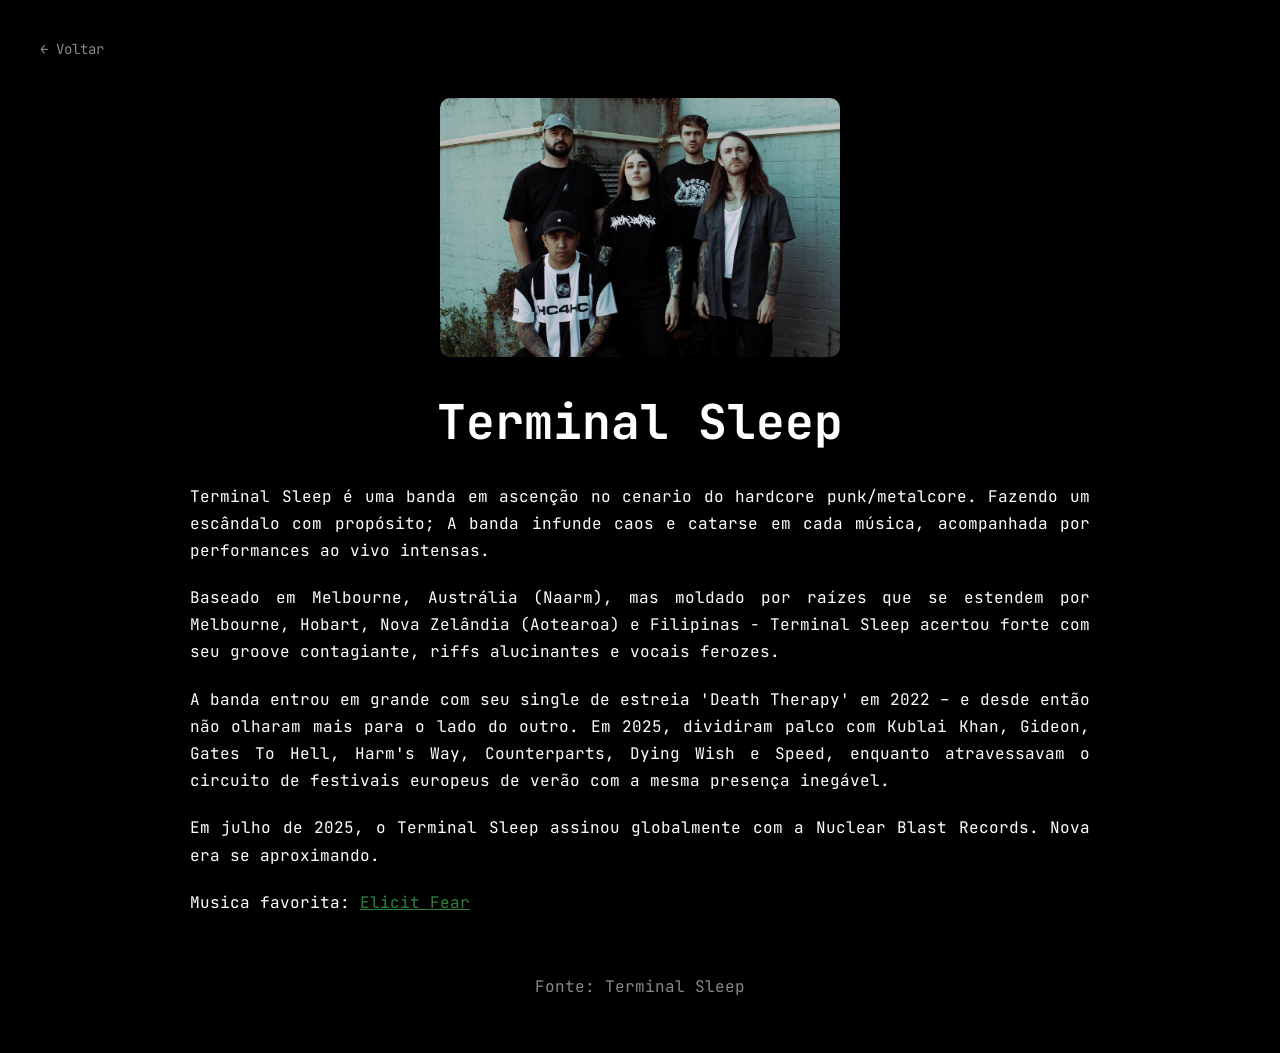
==== adicionar.html @ 2763d608 "feat: tela de adicionar banda" ====
<!DOCTYPE html>
<html lang="pt-BR">
<head>
    <meta charset="UTF-8">
    <meta name="viewport" content="width=device-width, initial-scale=1.0">
    <link rel="preconnect" href="https://fonts.googleapis.com">
    <link rel="preconnect" href="https://fonts.gstatic.com" crossorigin>
    <link href="https://fonts.googleapis.com/css2?family=JetBrains+Mono:wght@400;500;600;700&display=swap" rel="stylesheet">
    <link rel="stylesheet" href="css/style.css">
    <title>Terminal Sleep</title>
</head>
<body>
    <a href="index.html" class="home-link">← Voltar</a>
    <img src="img/terminal-sleep.jpg" alt="Terminal Sleep">

    <h1 class="title">Terminal Sleep</h1>
    <p class="descricao">
       Terminal Sleep é uma banda em ascenção no cenario do hardcore punk/metalcore. Fazendo um escândalo com propósito; A banda 
       infunde caos e catarse em cada música, acompanhada por performances ao vivo intensas. 
    </p>
    <p class="descricao">
        Baseado em Melbourne, Austrália (Naarm), mas moldado por raízes que se estendem por Melbourne, Hobart, Nova Zelândia (Aotearoa) e 
        Filipinas - Terminal Sleep acertou forte com seu groove contagiante, riffs alucinantes e vocais ferozes. 
    </p>
    <p class="descricao">
      A banda entrou em grande com seu single de estreia 'Death Therapy' em 2022 – e desde então não olharam mais para o lado do outro. 
      Em 2025, dividiram palco com Kublai Khan, Gideon, Gates To Hell, Harm's Way, Counterparts, Dying Wish e Speed, enquanto atravessavam 
      o circuito de festivais europeus de verão com a mesma presença inegável. 
    </p>
    <p class="descricao">
       Em julho de 2025, o Terminal Sleep assinou globalmente com a Nuclear Blast Records. Nova era se aproximando.
    </p>

    <p class="descricao">
        Musica favorita: <a href="https://youtu.be/vcs6O4H-Vl0?si=oZaAkSjWFvtJD6D7" target="_blank">Elicit Fear</a>
    </p>

        <p class="footer">
            Fonte:
            <a href="https://www.terminalsleep.com/" target="_blank">Terminal Sleep</a>
        </p>
</body>
</html>
---- css/style.css ----
body {
    margin: 0;
    padding: 40px;
    background-color: #000;
    color: #fff;
    font-family: 'JetBrains Mono', monospace;
}

img {
    width: 400px;
    display: block;
    margin: 0 auto 30px;
    border-radius: 10px;
}

.title {
    text-align: center;
    font-size: 48px;
    margin-bottom: 30px;
}

.descricao {
    max-width: 900px;
    margin: 0 auto 20px;
    line-height: 1.7;
    color: #fff;
    text-align: justify;
}

.descricao a {
    color: #2c833b;
    text-decoration: underline;
}

.footer {
    text-align: center;
    margin-top: 60px;
    color: #888;
}

.footer a {
    color: #888;
    text-decoration: none;
}

.footer a:hover {
    text-decoration: underline;
}

.home {
    max-width: 100%;
    margin: 0 auto;
    text-align: center;
}

.home-link {
    display: block;
    margin-bottom: 40px;
    color: #888;
    text-decoration: none;
    font-size: 14px;
}

.descricao-home {
    font-size: 18px;
}

.bandas {
    margin-top: 50px;
    font-size: 14px;
}

.footer-home {
    text-align: center;
    margin-top: 16%;
}

.footer-home a {
    color: #eee;
    text-decoration: none;
}

@media (max-width: 600px) and (max-width: 900px) {

    body {
        padding: 20px;
    }

    img {
        width: 100%;
        max-width: 400px;
        height: auto;
    }

    .title {
        font-size: 34px;
        margin-bottom: 25px;
    }

    .descricao {
        font-size: 14px;
        line-height: 1.6;
        text-align: justify;
    }

    .footer {
        font-size: 12px;
        margin-top: 40px;
    }

    .home-link {
        font-size: 13px;
        margin-bottom: 30px;
    }

    .home {
        margin-top: 30%;
    }

    .footer-home {
        text-align: center;
        margin-top: 50%;
    }

    .footer-home a {
        text-decoration: none;
    }
}
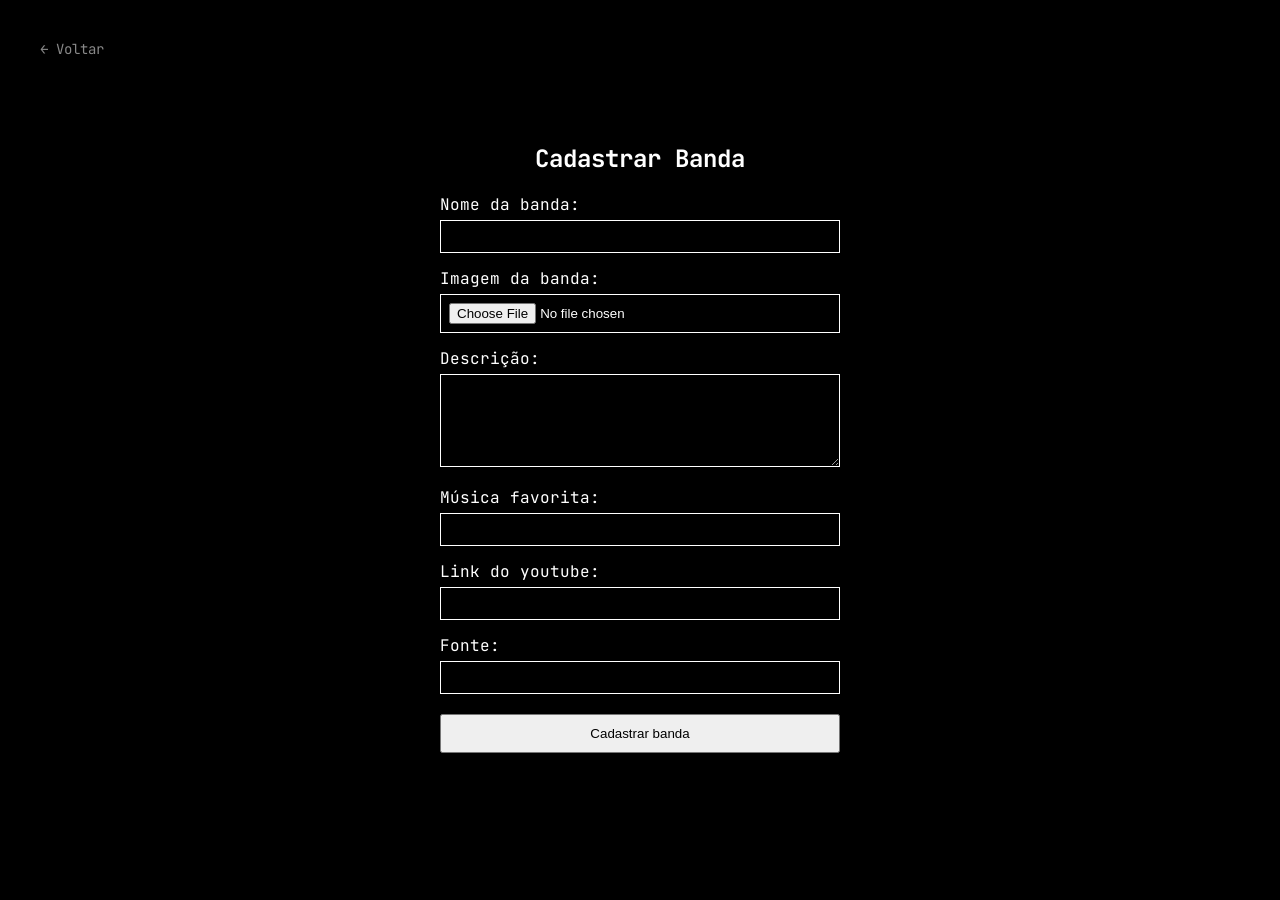
==== commit 5852436a: "feat: formulario de cadastro da banda" ====
--- a/adicionar.html
+++ b/adicionar.html
@@ -7,37 +7,32 @@
     <link rel="preconnect" href="https://fonts.gstatic.com" crossorigin>
     <link href="https://fonts.googleapis.com/css2?family=JetBrains+Mono:wght@400;500;600;700&display=swap" rel="stylesheet">
     <link rel="stylesheet" href="css/style.css">
-    <title>Terminal Sleep</title>
+    <title>Adicionar nova banda</title>
 </head>
 <body>
     <a href="index.html" class="home-link">← Voltar</a>
-    <img src="img/terminal-sleep.jpg" alt="Terminal Sleep">
+    <form action="" method="post">
+    <h2>Cadastrar Banda</h2>
 
-    <h1 class="title">Terminal Sleep</h1>
-    <p class="descricao">
-       Terminal Sleep é uma banda em ascenção no cenario do hardcore punk/metalcore. Fazendo um escândalo com propósito; A banda 
-       infunde caos e catarse em cada música, acompanhada por performances ao vivo intensas. 
-    </p>
-    <p class="descricao">
-        Baseado em Melbourne, Austrália (Naarm), mas moldado por raízes que se estendem por Melbourne, Hobart, Nova Zelândia (Aotearoa) e 
-        Filipinas - Terminal Sleep acertou forte com seu groove contagiante, riffs alucinantes e vocais ferozes. 
-    </p>
-    <p class="descricao">
-      A banda entrou em grande com seu single de estreia 'Death Therapy' em 2022 – e desde então não olharam mais para o lado do outro. 
-      Em 2025, dividiram palco com Kublai Khan, Gideon, Gates To Hell, Harm's Way, Counterparts, Dying Wish e Speed, enquanto atravessavam 
-      o circuito de festivais europeus de verão com a mesma presença inegável. 
-    </p>
-    <p class="descricao">
-       Em julho de 2025, o Terminal Sleep assinou globalmente com a Nuclear Blast Records. Nova era se aproximando.
-    </p>
+    <label for="nome">Nome da banda:</label>
+    <input type="text" id="nome" name="nome" required>
 
-    <p class="descricao">
-        Musica favorita: <a href="https://youtu.be/vcs6O4H-Vl0?si=oZaAkSjWFvtJD6D7" target="_blank">Elicit Fear</a>
-    </p>
+    <label for="img">Imagem da banda:</label>
+    <input type="file" name="imagem">
 
-        <p class="footer">
-            Fonte:
-            <a href="https://www.terminalsleep.com/" target="_blank">Terminal Sleep</a>
-        </p>
+    <label for="descricao">Descrição:</label>
+    <textarea id="descricao" name="descricao" rows="5"></textarea>
+
+    <label for="musica">Música favorita:</label>
+    <input type="text" id="musica" name="musica">
+
+    <label for="link-musica">Link do youtube:</label>
+    <input type="url" id="linkMusica" name="linkMusica">
+
+    <label for="fonte">Fonte:</label>
+    <input type="text" id="fonte" name="fonte">
+
+    <button type="submit">Cadastrar banda</button>
+</form>
 </body>
 </html>
--- a/css/style.css
+++ b/css/style.css
@@ -80,6 +80,40 @@
     text-decoration: none;
 }
 
+form {
+    width: 400px;
+    margin: 20px auto;
+    padding: 25px;
+    background-color: #000;
+}
+
+h2 {
+    text-align: center;
+}
+
+label {
+    display: block;
+    margin-top: 15px;
+    margin-bottom: 5px;
+}
+
+input,textarea {
+    width: 100%;
+    padding: 8px;
+    background-color: #fff;
+    box-sizing: border-box;
+    background-color: transparent;
+    border: 1px solid;
+    color: white;
+}
+
+button {
+    width: 100%;
+    margin-top: 20px;
+    padding: 10px;
+    cursor: pointer;
+}
+
 @media (max-width: 600px) and (max-width: 900px) {
 
     body {
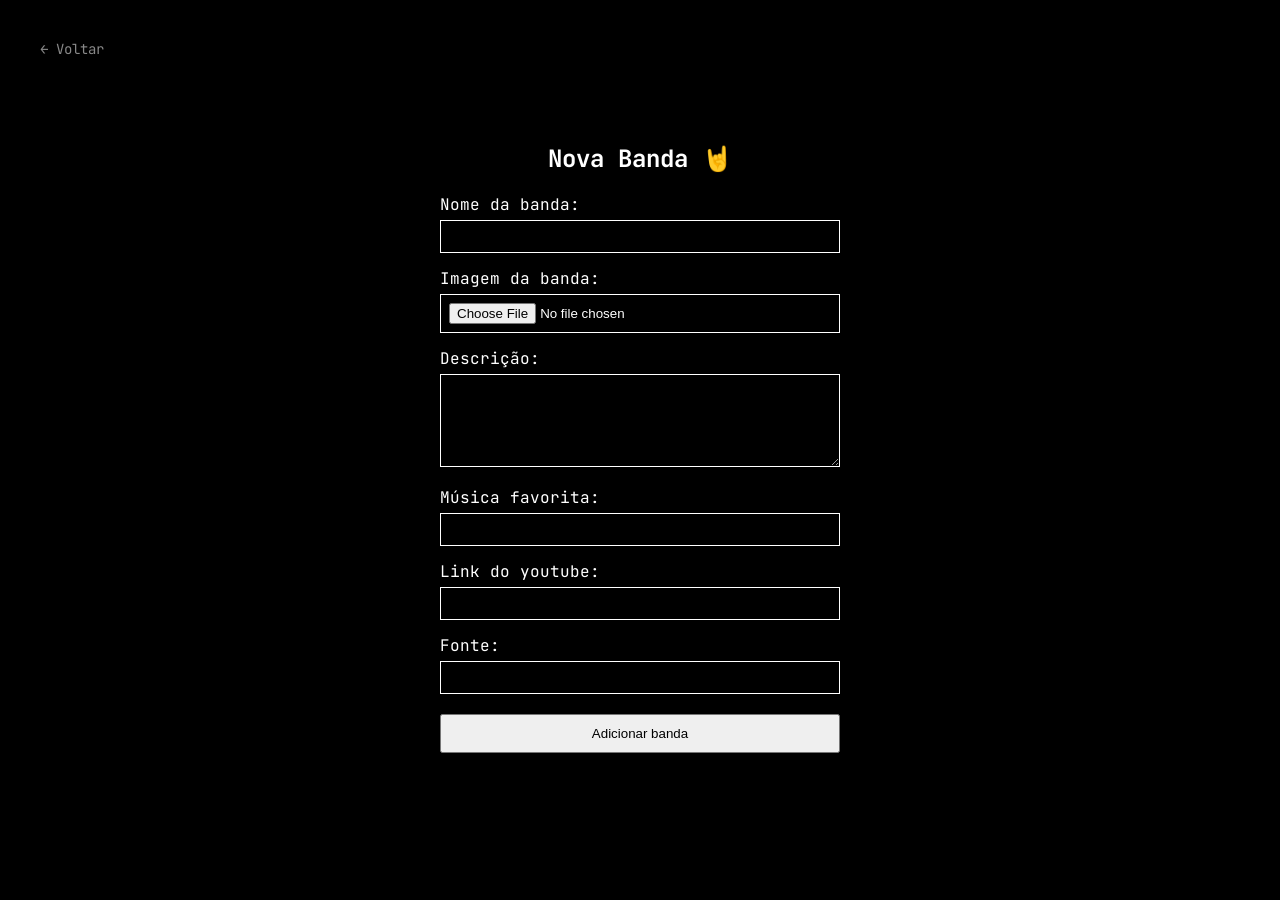
==== commit 92e7f52f: "feat: alterações de nomes" ====
--- a/adicionar.html
+++ b/adicionar.html
@@ -12,7 +12,7 @@
 <body>
     <a href="index.html" class="home-link">← Voltar</a>
     <form action="" method="post">
-    <h2>Cadastrar Banda</h2>
+    <h2>Nova Banda 🤘</h2>
 
     <label for="nome">Nome da banda:</label>
     <input type="text" id="nome" name="nome" required>
@@ -32,7 +32,7 @@
     <label for="fonte">Fonte:</label>
     <input type="text" id="fonte" name="fonte">
 
-    <button type="submit">Cadastrar banda</button>
+    <button type="submit">Adicionar banda</button>
 </form>
 </body>
 </html>
